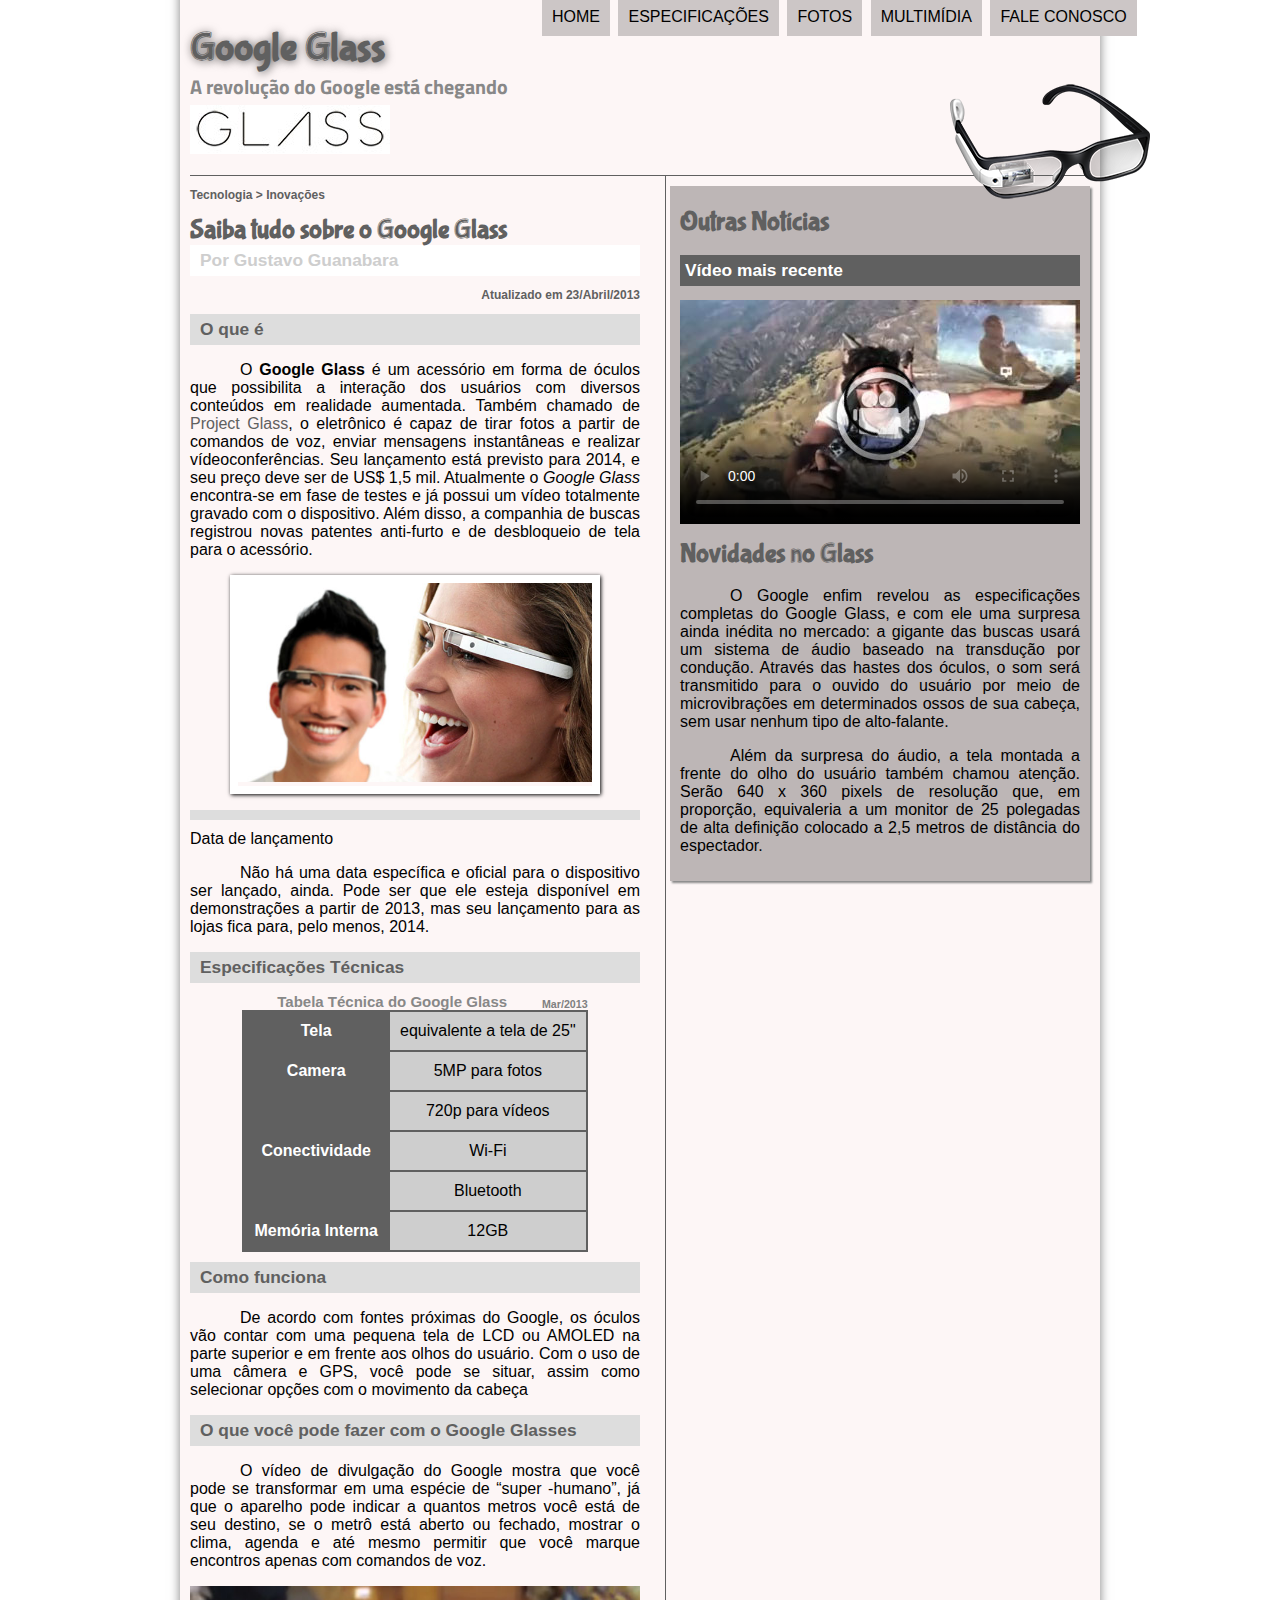
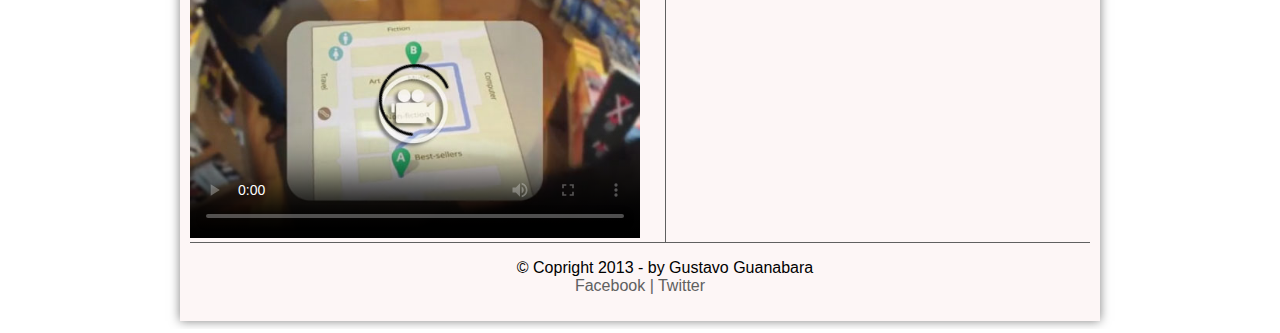
==== olmundo/index-txt.html @ 05fe6c80 "teste" ====
<!DOCTYPE html>
<html lang="pt-br">

<head>
    <meta charset="UTF-8" />
    <title> Tudo sobre Google Glass </title>
    <link rel="stylesheet" href="Conteudo/_css/estilo.css" />
</head>
<script src="Conteudo/_javascript/funcoes.js"></script>

<body>

    <div id="interface">

        <header id="cabecalho">
            <hgroup>
                <h1>Google Glass</h1>
                <h2>A revolução do Google está chegando</h2>
            </hgroup>
            <img id="icone" src="_imagens/glass-oculos-preto-peq.png" />
            <hgroup>
                <nav id="menu">
                    <h1>Menu Principal</h1>
                    <ul type "disc">
                        <li onmouseover="mudaFoto('_imagens/home.png')" onmouseout="mudaFoto('_imagens/glass-oculos-preto-peq.png')"><a href="index-txt.html">Home</a></li>
                        <li onmouseover="mudaFoto('_imagens/especificacoes.png')" onmouseout="mudaFoto('_imagens/glass-oculos-preto-peq.png')"><a href="Conteudo/specs-txt.html">Especificações</a></li>
                        <li onmouseover="mudaFoto('_imagens/fotos.png')" onmouseout="mudaFoto('_imagens/glass-oculos-preto-peq.png')"><a href="Conteudo/fotos-txt.html">Fotos</a></li>
                        <li onmousemove="mudaFoto('_imagens/multimidia.png')" onmouseout="mudaFoto('_imagens/glass-oculos-preto-peq.png')"><a href="Conteudo/multimidia-txt.html">Multimídia</a></li>
                        <li onmousemove="mudaFoto('_imagens/contato.png')" onmouseout="mudaFoto('_imagens/glass-oculos-preto-peq.png')"><a href="Conteudo/fale-conosco-txt.html">Fale conosco</a></li>
                    </ul>
                </nav>
            </hgroup>
        </header>
        <section id="corpo">
            <article id="noticia-principal">
                <header id="cabecalho-artigo">
                    <hgroup>

                        <h3>Tecnologia > Inovações</h3>
                        <h1>Saiba tudo sobre o Google Glass</h1>
                        <h2>Por Gustavo Guanabara</h2>
                        <h3 class="direita">Atualizado em 23/Abril/2013</h3>
                    </hgroup>
                </header>
                <h2 style="text-align: justify;">O que é</h2>
                <p>O <span style="font-weight:900; ">Google Glass</span> é um acessório em forma de óculos que possibilita a interação dos usuários com diversos conteúdos em realidade aumentada. Também chamado de <a href="http://glass.google.com" target="_blank">Project Glass</a>,
                    o eletrônico é capaz de tirar fotos a partir de comandos de voz, enviar mensagens instantâneas e realizar vídeo&shy;con&shy;ferên&shy;cias. Seu lançamento está previsto para 2014, e seu preço deve ser de US$ 1,5 mil. Atualmente o <em>Google Glass</em>                    encontra-se em fase de testes e já possui um vídeo totalmente gravado com o dispositivo. Além disso, a companhia de buscas registrou novas patentes anti-furto e de desbloqueio de tela para o acessório.</p>

                <figure class="foto-legenda">
                    <img src="_imagens/glass-quadro-homem-mulher.jpg" />
                    <figcaption>
                        <h3>Google Glass</h3>
                        <p>Uma nova maneira de ver o mundo</p>

                    </figcaption>
                </figure>

                <h2></h2>Data de lançamento</h2>
                <p>Não há uma data específica e oficial para o dispositivo ser lançado, ainda. Pode ser que ele esteja disponível em demonstrações a partir de 2013, mas seu lançamento para as lojas fica para, pelo menos, 2014.</p>
                <h2>Especificações Técnicas</h2>
                <table id="tabelaspec">
                    <caption>Tabela Técnica do Google Glass <span>Mar/2013</span></caption>
                    <tr>
                        <td class="ce"> Tela</td>
                        <td class="cd">equivalente a tela de 25"</td>
                    </tr>
                    <tr>
                        <td rowspan="2" class="ce">Camera</td>
                        <td class="cd">5MP para fotos </td>
                    </tr>
                    <tr>
                        <td class="cd">720p para vídeos</td>
                    </tr>
                    <tr>
                        <td rowspan="2" class="ce">Conectividade</td>
                        <td class="cd"> Wi-Fi</td>
                    </tr>
                    <tr>
                        <td class="cd">Bluetooth</td>
                    </tr>
                    <tr>
                        <td class="ce">Memória Interna</td>
                        <td class="cd">12GB</td>
                    </tr>
                </table>
                <h2>Como funciona</h2>
                <p>De acordo com fontes próximas do Google, os óculos vão contar com uma pequena tela de LCD ou AMOLED na parte superior e em frente aos olhos do usuário. Com o uso de uma câmera e GPS, você pode se situar, assim como selecionar opções com
                    o movimento da cabeça</p>

                <h2>O que você pode fazer com o Google Glasses</h2>
                <p>O vídeo de divulgação do Google mostra que você pode se transformar em uma espécie de “super
                    <wbr>-humano”, já que o aparelho pode indicar a quantos metros você está de seu destino, se o metrô está aberto ou fechado, mostrar o clima, agenda e até mesmo permitir que você marque encontros apenas com comandos de voz.</p>


                <div id="video1-index">
                    <video id="filme-index1" controls=controls poster="_imagens/video-mini01.jpg">
                        <source src="./Conteudo/_media/one-day.mp4" type="video/mp4"/>
                        <source src="./Conteudo/_media/one-day.webmsd.webm" type="video/webm"/>
                        <source src="./Conteudo/_media/one-day.oggtheora.ogv" type="video/ogg"/>
                        Desculpe, mas não foi possível carregar o vídeo
                        </video>
                </div>


            </article>
        </section>
        <aside id="lateral">
            <h1>Outras Notícias</h1>
            <h2>Vídeo mais recente</h2>
            <div id="video2-index">
                <video id="filme-index2" controls=controls poster="_imagens/video-mini02.jpg">
                    <source src="./Conteudo/_media/2 how-it-feels.mp4" type="video/mp4"/>
                    <source src="./Conteudo/_media/2 how-it-feels.webmsd.webm" type="video/webm"/>
                    <source src="./Conteudo/_media/2 how-it-feels.oggtheora.ogv" type="video/ogg"/>
                    Desculpe, mas não foi possível carregar o vídeo
                    </video>
            </div>
            <h1>Novidades no Glass</h1>
            <p>O Google enfim revelou as especificações completas do Google Glass, e com ele uma surpresa ainda inédita no mercado: a gigante das buscas usará um sistema de áudio baseado na transdução por condução. Através das hastes dos óculos, o som será
                transmitido para o ouvido do usuário por meio de microvibrações em determinados ossos de sua cabeça, sem usar nenhum tipo de alto-falante.</p>

            <p>Além da surpresa do áudio, a tela montada a frente do olho do usuário também chamou atenção. Serão 640 x 360 pixels de resolução que, em proporção, equivaleria a um monitor de 25 polegadas de alta definição colocado a 2,5 metros de distância
                do espectador.</p>
        </aside>
        <footer id="rodape">
            <p>&copy; Copright 2013 - by Gustavo Guanabara<br/>
                <a href="http://facebook.com/cursoemvideo>" target="_blanck">Facebook |</a>
                <a href="http://twitter.com/cursoemvideo>" target="_blanck">Twitter</a></P>
        </footer>
    </div>
</body>

</html>
---- olmundo/Conteudo/_css/estilo.css ----
@charset "UTF-8";
@import url('https://fonts.googleapis.com/css2?family=Titillium+Web&display=swap');
@font-face {
    font-family: 'FonteLogo';
    src: url("../_fonts/bubblegum-sans-regular.otf");
}

body {
    font-family: Arial, Helvetica, sans-serif;
    text-decoration: none;
    background-color: white;
    color: rbga(0, 0, 0, 1);
}

div#interface {
    width: 900px;
    background-color: #fdf6f6;
    margin: -20px auto 0px auto;
    box-shadow: 0px 0px 10px rgba(0, 0, 0, .5);
    padding: 10px;
}

div#video1-index video#filme-index1 {
    width: 100%;
    height: auto;
}

div#video2-index video#filme-index2 {
    width: 100%;
    height: auto;
}

p {
    text-align: justify;
    text-indent: 50px;
}

a {
    color: #606060;
    text-decoration: none;
}

a:hover {
    text-decoration: underline;
}

header#cabecalho img#icone {
    position: absolute;
    left: 950px;
    top: 80px;
}

header#cabecalho {
    border-bottom: 1px #606060 solid;
    height: 150px;
    background: url("../_imagens/glass-logo-peq.jpg") no-repeat 0px 80px;
}

header#cabecalho h1 {
    font-family: 'FonteLogo', sans-serif;
    font-size: 30pt;
    color: #606060;
    text-shadow: 1px 1px 10px rgba(0, 0, 0, .6);
    padding: 0px;
    margin-bottom: 0px;
}

header#cabecalho h2 {
    font-family: 'Titillium Web', sans-serif;
    font-size: 15pt;
    color: #888888;
    padding: 0px;
    margin-top: 0px;
}


/* Formata��o de imagens com legendas*/

figure.foto-legenda {
    position: relative;
    border: 8px solid white;
    box-shadow: 1px 1px 4px black
}

figure.foto-legenda img {
    width: 100%;
    height: 100%;
}

figure.foto-legenda figcaption {
    background-color: rgba(0, 0, 0, .4);
    color: white;
    width: 100%;
    height: 100%;
    padding: 10%;
    box-sizing: border-box;
    transition: opacity 1s;
    opacity: 0;
    position: absolute;
    top: 0px;
}

figure.foto-legenda:hover figcaption {
    opacity: 1;
}


/*Formatação do menu*/

nav#menu {
    display: block;
}

nav#menu ul {
    list-style: none;
    text-transform: uppercase;
    position: absolute;
    top: -20px;
    left: 500px;
}

nav#menu li {
    display: inline-block;
    background-color: rgb(204, 198, 198);
    padding: 10px;
    margin: 2px;
    transition: background-color 1s;
}

nav#menu li:hover {
    background-color: #606060;
}

nav#menu h1 {
    display: none;
}

nav#menu a {
    color: #000000;
    text-decoration: none;
}

nav#menu a:hover {
    color: #ffffff;
}

section#corpo {
    display: block;
    width: 450px;
    float: left;
    border-right: 1px solid #606060;
    padding-right: 25px;
}

article#noticia-principal h2 {
    font-size: 13pt;
    color: #606060;
    background-color: #dddddd;
    padding: 5px 0px 5px 10px;
    margin: 10px 0px 10px 0px;
}

header#cabecalho-artigo h1 {
    font-family: 'FonteLogo', sans-serif;
    font-size: 20pt;
    color: #606060;
    margin-bottom: 0px;
    margin-top: 0px;
}

header#cabecalho-artigo h2 {
    font-size: 13pt;
    color: #cecece;
    background-color: #ffffff;
    margin: 0px;
}

header#cabecalho-artigo h3 {
    font-size: 12px;
    color: #606060;
}

.direita {
    text-align: right;
}

aside#lateral {
    display: block;
    width: 400px;
    float: right;
    background-color: #bdb6b6;
    padding: 10px;
    margin-top: 10px;
    box-shadow: 2px 2px 2px #888888
}

aside#lateral h1 {
    font-family: 'FonteLogo', sans-serif;
    font-size: 20pt;
    color: #606060;
    margin-top: 10px;
}

aside#lateral h2 {
    background-color: #606060;
    font-size: 13pt;
    color: #ffffff;
    padding: 5px;
}

table#tabelaspec {
    border: 1px solid #606060;
    margin-left: auto;
    margin-right: auto;
    border-spacing: 0px;
}

table#tabelaspec td {
    border: 1px solid #606060;
    border-spacing: 0px;
    padding: 10px;
    text-align: center;
    vertical-align: middle;
}

table#tabelaspec td.ce {
    color: #ffffff;
    background-color: #606060;
    vertical-align: top;
    font-weight: bold;
}

table#tabelaspec td.cd {
    background-color: #cecece;
}

table#tabelaspec caption {
    color: #888888;
    font-size: 15px;
    font-weight: bolder;
}

table#tabelaspec caption span {
    display: block;
    float: right;
    color: gray;
    font-size: 8pt;
    margin-top: 5px;
}

footer#rodape {
    clear: both;
    border-top: 1px solid #606060;
}

footer#rodape p {
    text-align: center;
}
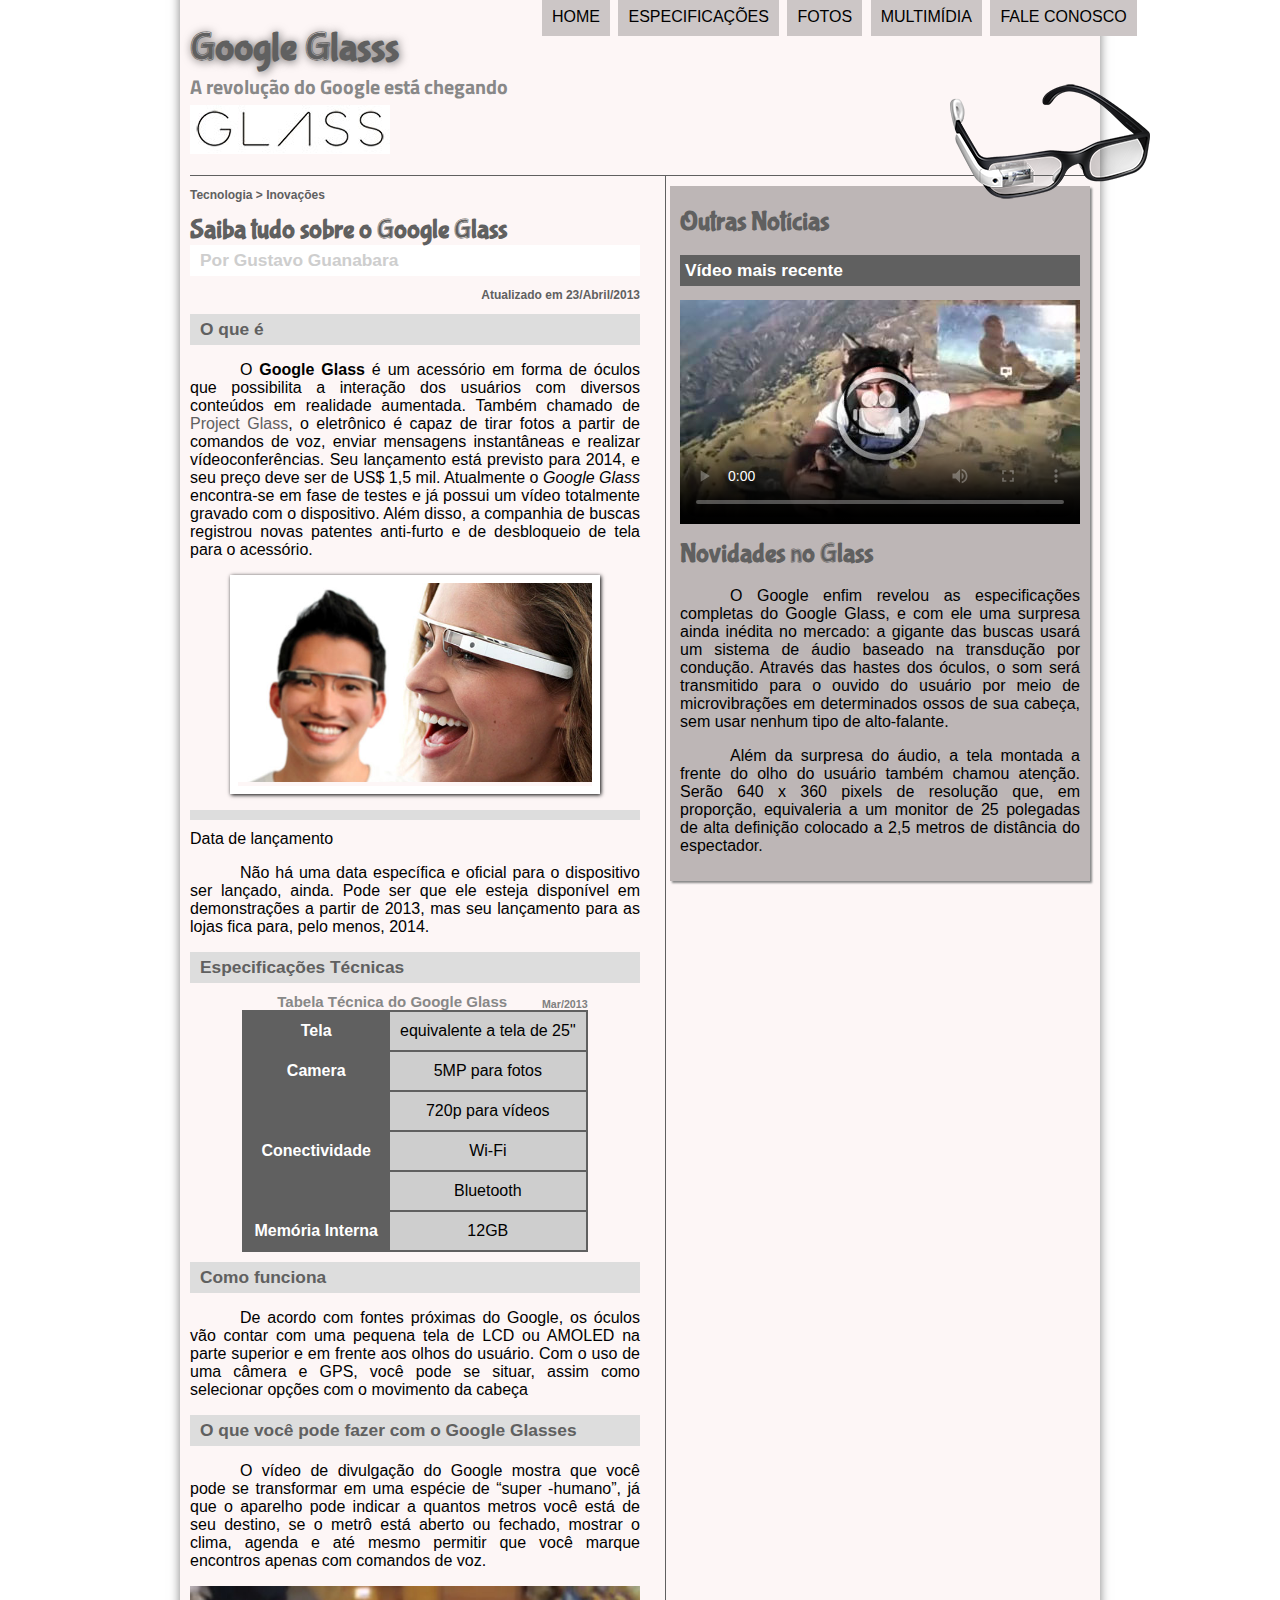
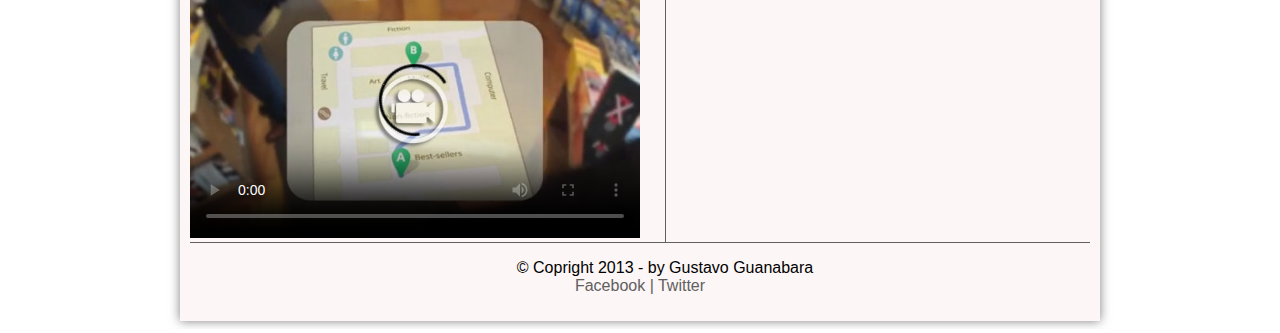
==== commit 032d228e: "Update index-txt.html" ====
--- a/olmundo/index-txt.html
+++ b/olmundo/index-txt.html
@@ -14,7 +14,7 @@
 
         <header id="cabecalho">
             <hgroup>
-                <h1>Google Glass</h1>
+                <h1>Google Glasss</h1>
                 <h2>A revolução do Google está chegando</h2>
             </hgroup>
             <img id="icone" src="_imagens/glass-oculos-preto-peq.png" />
@@ -130,4 +130,4 @@
     </div>
 </body>
 
-</html>+</html>
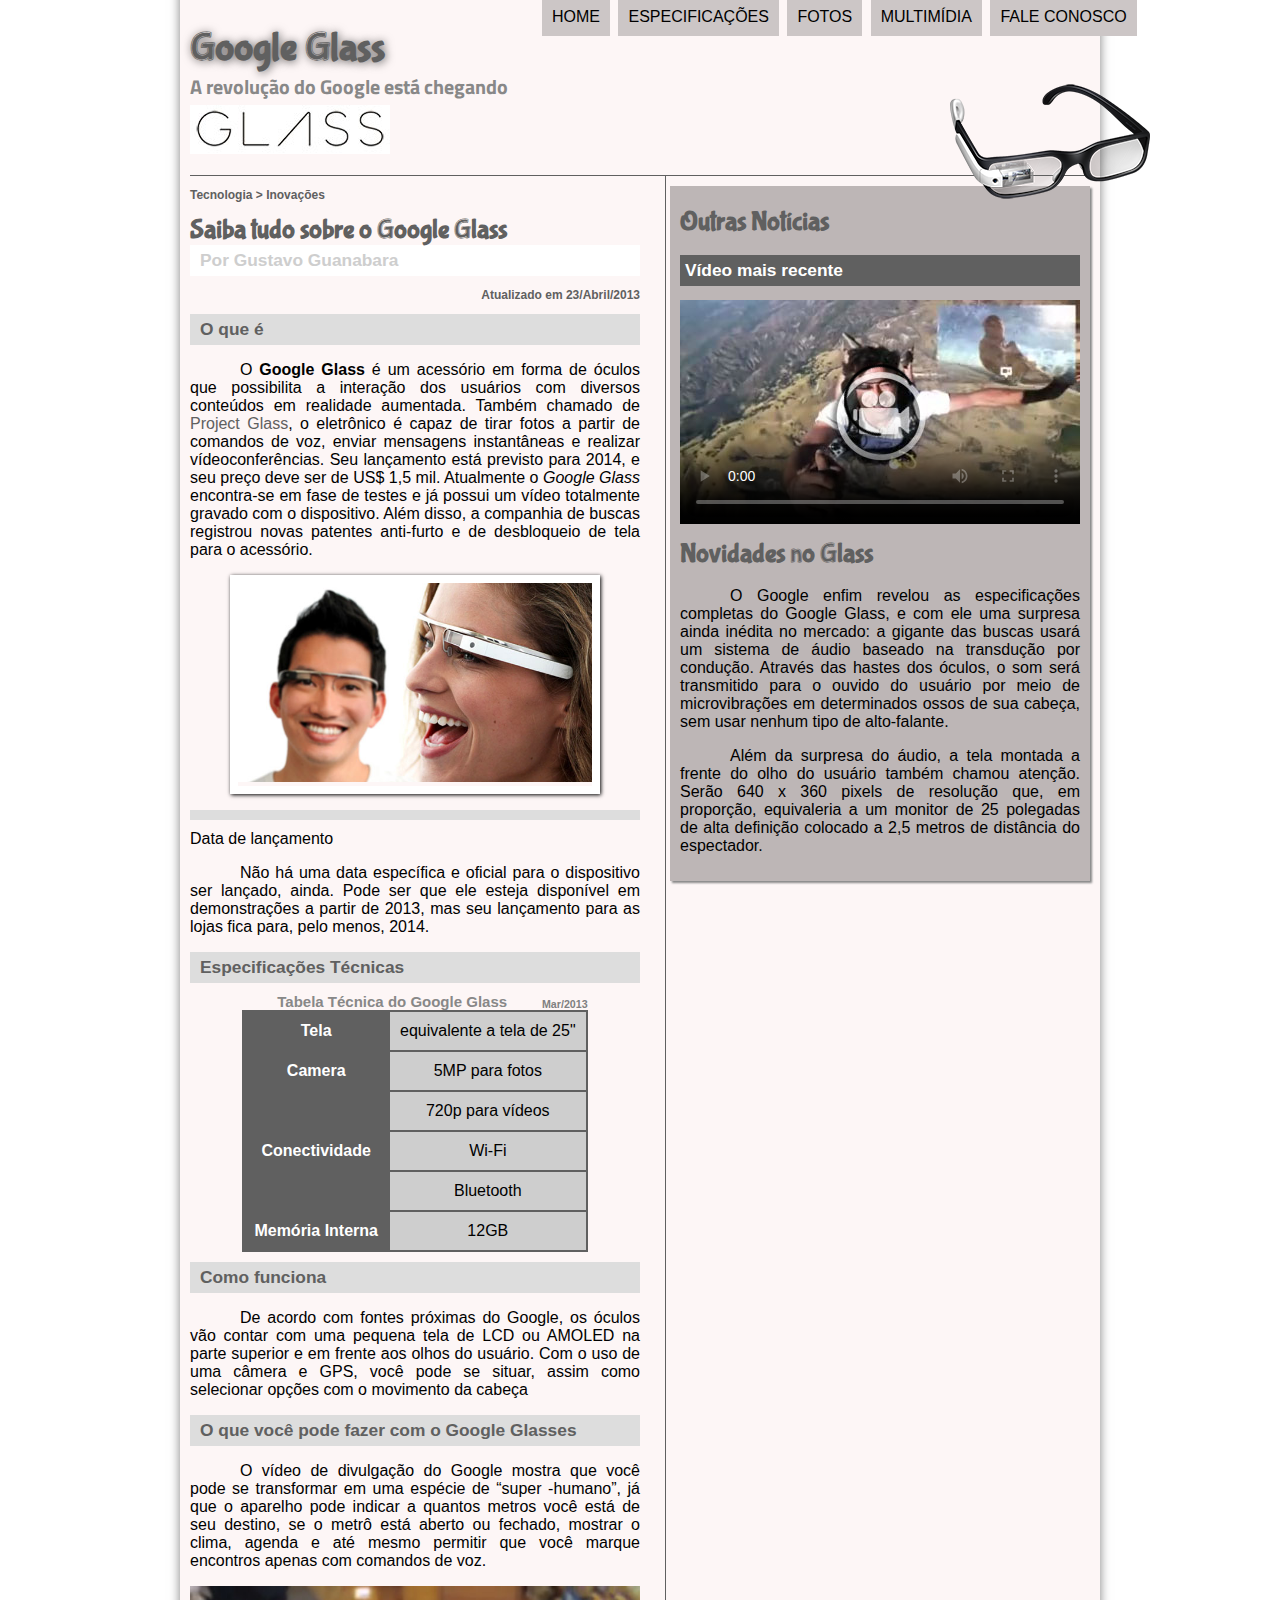
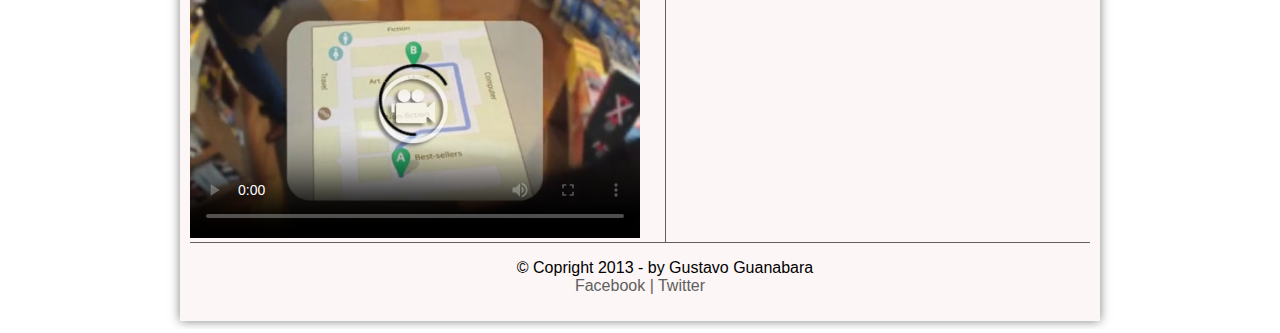
==== commit f495dbdd: "imagem tv e radio" ====
--- a/olmundo/index-txt.html
+++ b/olmundo/index-txt.html
@@ -14,7 +14,7 @@
 
         <header id="cabecalho">
             <hgroup>
-                <h1>Google Glasss</h1>
+                <h1>Google Glass</h1>
                 <h2>A revolução do Google está chegando</h2>
             </hgroup>
             <img id="icone" src="_imagens/glass-oculos-preto-peq.png" />
@@ -130,4 +130,4 @@
     </div>
 </body>
 
-</html>
+</html>